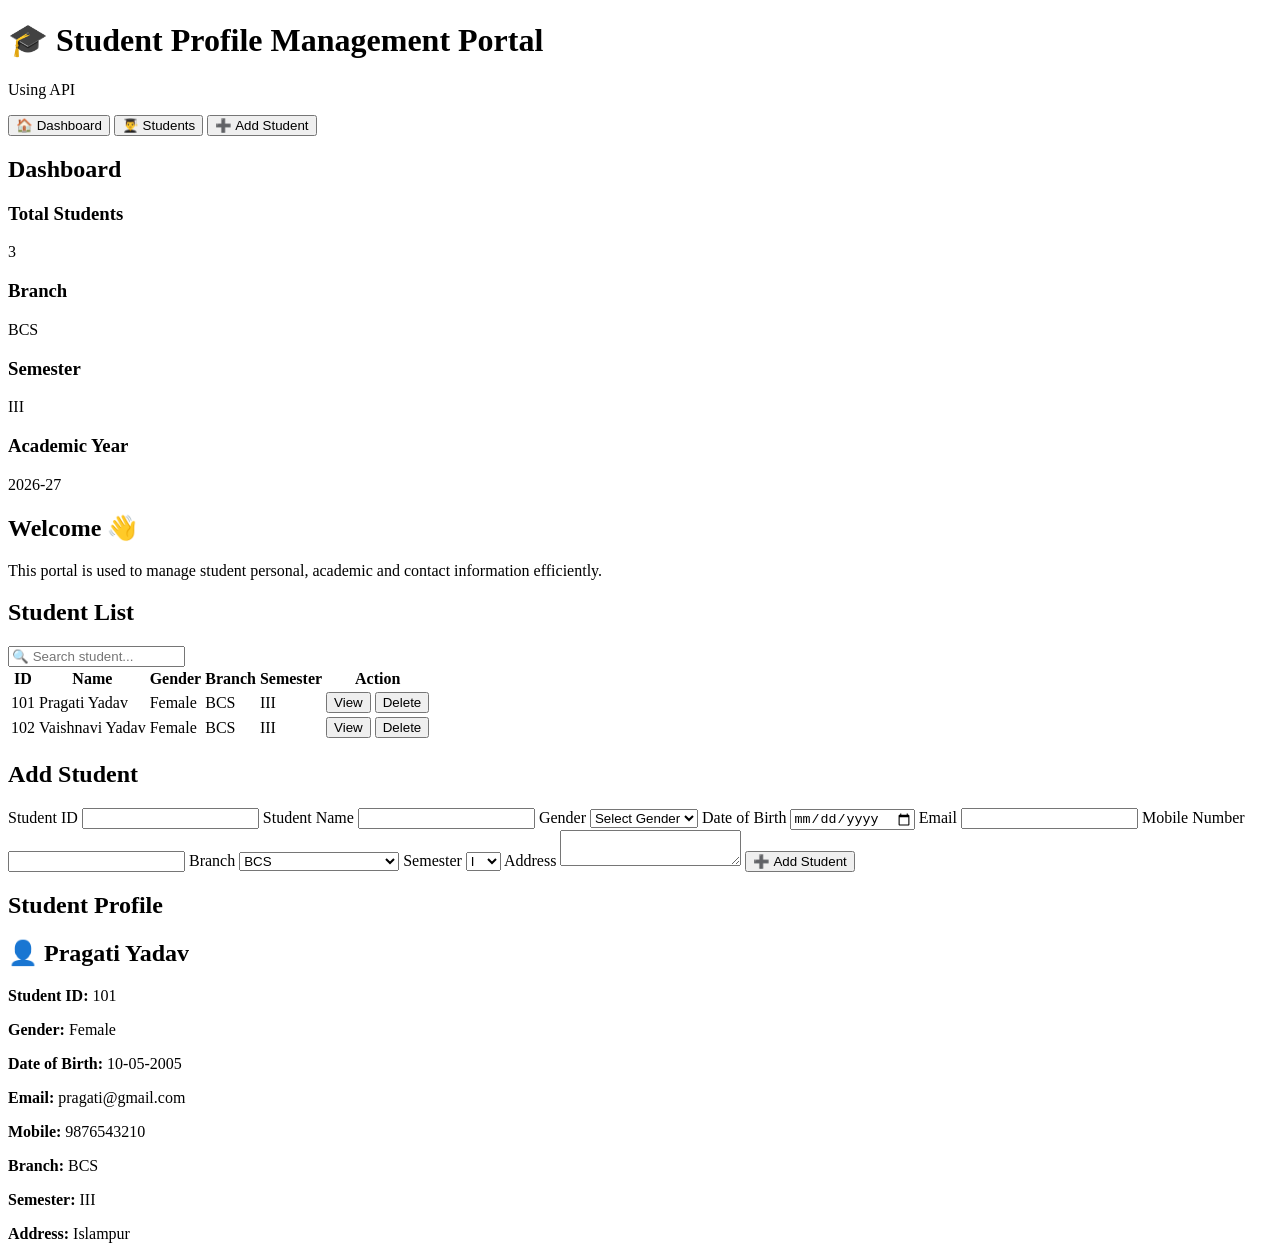
==== index.html @ aa1159f3 "Create index.html" ====
<!DOCTYPE html>
<html lang="en">
<head>
    <meta charset="UTF-8">
    <meta name="viewport" content="width=device-width, initial-scale=1.0">
    <title>Student Profile Management Portal</title>
    <link rel="stylesheet" href="style.css">
</head>
<body>

    <header>
        <h1>🎓 Student Profile Management Portal</h1>
        <p>Using API</p>
    </header>

    <nav>
        <button onclick="showSection('dashboard')">🏠 Dashboard</button>
        <button onclick="showSection('students')">👨‍🎓 Students</button>
        <button onclick="showSection('addStudent')">➕ Add Student</button>
    </nav>

    <!-- Dashboard -->
    <section id="dashboard" class="section">
        <h2>Dashboard</h2>
        <div class="cards">
            <div class="card">
                <h3>Total Students</h3>
                <p id="totalStudents">3</p>
            </div>
            <div class="card">
                <h3>Branch</h3>
                <p>BCS</p>
            </div>
            <div class="card">
                <h3>Semester</h3>
                <p>III</p>
            </div>
            <div class="card">
                <h3>Academic Year</h3>
                <p>2026-27</p>
            </div>
        </div>
        <div class="welcome">
            <h2>Welcome 👋</h2>
            <p>This portal is used to manage student personal, academic and contact information efficiently.</p>
        </div>
    </section>

    <!-- Students -->
    <section id="students" class="section hidden">
        <h2>Student List</h2>
        <input type="text" id="search" placeholder="🔍 Search student..." onkeyup="searchStudent()">
        <table>
            <thead>
                <tr>
                    <th>ID</th>
                    <th>Name</th>
                    <th>Gender</th>
                    <th>Branch</th>
                    <th>Semester</th>
                    <th>Action</th>
                </tr>
            </thead>
            <tbody id="studentTable">
                <tr>
                    <td>101</td>
                    <td>Pragati Yadav</td>
                    <td>Female</td>
                    <td>BCS</td>
                    <td>III</td>
                    <td>
                        <button class="view-btn" onclick="viewProfile()">View</button>
                        <button class="delete-btn" onclick="deleteStudent(this)">Delete</button>
                    </td>
                </tr>
                <tr>
                    <td>102</td>
                    <td>Vaishnavi Yadav</td>
                    <td>Female</td>
                    <td>BCS</td>
                    <td>III</td>
                    <td>
                        <button class="view-btn" onclick="viewProfile()">View</button>
                        <button class="delete-btn" onclick="deleteStudent(this)">Delete</button>
                    </td>
                </tr>
            </tbody>
        </table>
    </section>

    <!-- Add Student -->
    <section id="addStudent" class="section hidden">
        <h2>Add Student</h2>
        <form onsubmit="addStudent(event)">
            <label>Student ID</label>
            <input type="number" required>
            <label>Student Name</label>
            <input type="text" required>
            <label>Gender</label>
            <select required>
                <option value="">Select Gender</option>
                <option>Male</option>
                <option>Female</option>
            </select>
            <label>Date of Birth</label>
            <input type="date">
            <label>Email</label>
            <input type="email" required>
            <label>Mobile Number</label>
            <input type="tel" required>
            <label>Branch</label>
            <select>
                <option>BCS</option>
                <option>BCA</option>
                <option>BSc Computer Science</option>
            </select>
            <label>Semester</label>
            <select>
                <option>I</option>
                <option>II</option>
                <option>III</option>
                <option>IV</option>
                <option>V</option>
                <option>VI</option>
            </select>
            <label>Address</label>
            <textarea></textarea>
            <button class="add-btn" type="submit">➕ Add Student</button>
        </form>
    </section>

    <!-- Profile -->
    <section id="profile" class="section hidden">
        <h2>Student Profile</h2>
        <div class="profile-card">
            <h2>👤 Pragati Yadav</h2>
            <p><b>Student ID:</b> 101</p>
            <p><b>Gender:</b> Female</p>
            <p><b>Date of Birth:</b> 10-05-2005</p>
            <p><b>Email:</b> pragati@gmail.com</p>
            <p><b>Mobile:</b> 9876543210</p>
            <p><b>Branch:</b> BCS</p>
            <p><b>Semester:</b> III</p>
            <p><b>Address:</b> Islampur</p>
        </div>
    </section>

    <script src="script.js"></script>
</body>
          </html>
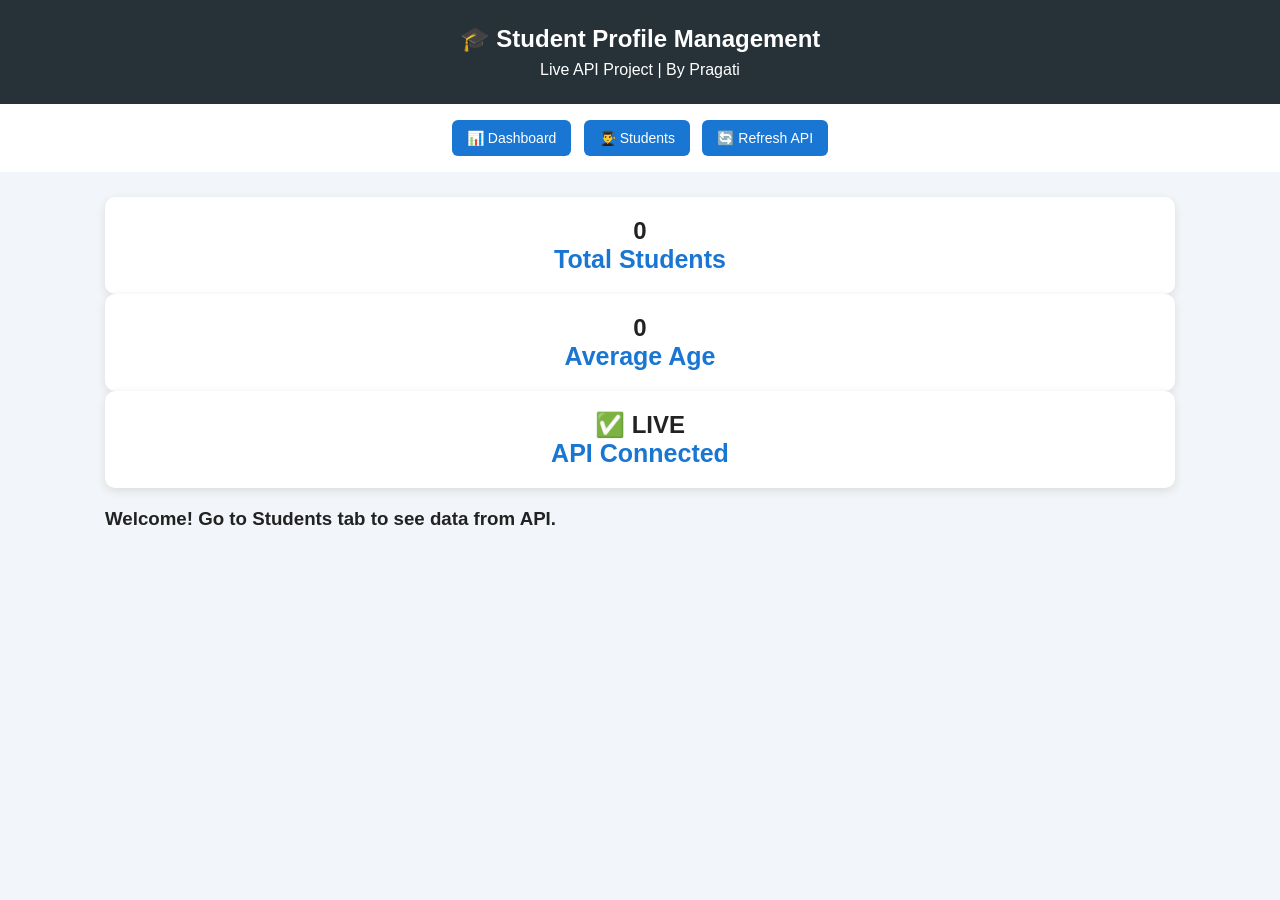
==== commit 5d6368dc: "Update index.html" ====
--- a/index.html
+++ b/index.html
@@ -1,150 +1,60 @@
 <!DOCTYPE html>
 <html lang="en">
 <head>
-    <meta charset="UTF-8">
-    <meta name="viewport" content="width=device-width, initial-scale=1.0">
-    <title>Student Profile Management Portal</title>
-    <link rel="stylesheet" href="style.css">
+<meta charset="UTF-8">
+<meta name="viewport" content="width=device-width, initial-scale=1.0">
+<title>Student Profile Management Portal</title>
+<link rel="stylesheet" href="style.css">
 </head>
 <body>
+<header>
+<h1>🎓 Student Profile Management</h1>
+<p>Live API Project | By Pragati</p>
+</header>
+<nav>
+<button onclick="showSection('dashboard')">📊 Dashboard</button>
+<button onclick="showSection('students')">👨‍🎓 Students</button>
+<button onclick="fetchStudents()">🔄 Refresh API</button>
+</nav>
 
-    <header>
-        <h1>🎓 Student Profile Management Portal</h1>
-        <p>Using API</p>
-    </header>
+<section id="dashboard" class="section">
+<div class="stats">
+<div class="card"><h2 id="totalCount">0</h2><p>Total Students</p></div>
+<div class="card"><h2 id="avgAge">0</h2><p>Average Age</p></div>
+<div class="card"><h2>✅ LIVE</h2><p>API Connected</p></div>
+</div>
+<h3 style="margin-top:20px">Welcome! Go to Students tab to see data from API.</h3>
+</section>
 
-    <nav>
-        <button onclick="showSection('dashboard')">🏠 Dashboard</button>
-        <button onclick="showSection('students')">👨‍🎓 Students</button>
-        <button onclick="showSection('addStudent')">➕ Add Student</button>
-    </nav>
+<section id="students" class="section hidden">
+<div class="toolbar">
+<input type="text" id="searchInput" placeholder="Search by name or email..." onkeyup="searchStudents()">
+<button onclick="openAddModal()" style="background:#263238;color:white;padding:8px 14px;border:none;border-radius:6px">+ Add Student</button>
+</div>
+<p id="loader">Loading students from API...</p>
+<table>
+<thead><tr><th>ID</th><th>Name</th><th>Email</th><th>Age</th><th>Dept</th><th>Actions</th></tr></thead>
+<tbody id="studentBody"></tbody>
+</table>
+</section>
 
-    <!-- Dashboard -->
-    <section id="dashboard" class="section">
-        <h2>Dashboard</h2>
-        <div class="cards">
-            <div class="card">
-                <h3>Total Students</h3>
-                <p id="totalStudents">3</p>
-            </div>
-            <div class="card">
-                <h3>Branch</h3>
-                <p>BCS</p>
-            </div>
-            <div class="card">
-                <h3>Semester</h3>
-                <p>III</p>
-            </div>
-            <div class="card">
-                <h3>Academic Year</h3>
-                <p>2026-27</p>
-            </div>
-        </div>
-        <div class="welcome">
-            <h2>Welcome 👋</h2>
-            <p>This portal is used to manage student personal, academic and contact information efficiently.</p>
-        </div>
-    </section>
+<section id="profile" class="section hidden">
+<button onclick="showSection('students')">← Back to Students</button>
+<div id="profileCard" style="margin-top:20px;background:white;padding:20px;border-radius:10px"></div>
+</section>
 
-    <!-- Students -->
-    <section id="students" class="section hidden">
-        <h2>Student List</h2>
-        <input type="text" id="search" placeholder="🔍 Search student..." onkeyup="searchStudent()">
-        <table>
-            <thead>
-                <tr>
-                    <th>ID</th>
-                    <th>Name</th>
-                    <th>Gender</th>
-                    <th>Branch</th>
-                    <th>Semester</th>
-                    <th>Action</th>
-                </tr>
-            </thead>
-            <tbody id="studentTable">
-                <tr>
-                    <td>101</td>
-                    <td>Pragati Yadav</td>
-                    <td>Female</td>
-                    <td>BCS</td>
-                    <td>III</td>
-                    <td>
-                        <button class="view-btn" onclick="viewProfile()">View</button>
-                        <button class="delete-btn" onclick="deleteStudent(this)">Delete</button>
-                    </td>
-                </tr>
-                <tr>
-                    <td>102</td>
-                    <td>Vaishnavi Yadav</td>
-                    <td>Female</td>
-                    <td>BCS</td>
-                    <td>III</td>
-                    <td>
-                        <button class="view-btn" onclick="viewProfile()">View</button>
-                        <button class="delete-btn" onclick="deleteStudent(this)">Delete</button>
-                    </td>
-                </tr>
-            </tbody>
-        </table>
-    </section>
+<div id="addModal" class="modal hidden">
+<div class="modal-content">
+<h3>Add New Student</h3>
+<input id="newName" placeholder="Full Name">
+<input id="newEmail" placeholder="Email">
+<input id="newAge" type="number" placeholder="Age">
+<input id="newCourse" placeholder="Course / Dept">
+<button onclick="addStudent()" style="background:#263238;color:white;padding:10px;border:none;border-radius:6px">Save Student</button>
+<button onclick="closeAddModal()" style="background:#eee;padding:10px;border:none;border-radius:6px">Cancel</button>
+</div>
+</div>
 
-    <!-- Add Student -->
-    <section id="addStudent" class="section hidden">
-        <h2>Add Student</h2>
-        <form onsubmit="addStudent(event)">
-            <label>Student ID</label>
-            <input type="number" required>
-            <label>Student Name</label>
-            <input type="text" required>
-            <label>Gender</label>
-            <select required>
-                <option value="">Select Gender</option>
-                <option>Male</option>
-                <option>Female</option>
-            </select>
-            <label>Date of Birth</label>
-            <input type="date">
-            <label>Email</label>
-            <input type="email" required>
-            <label>Mobile Number</label>
-            <input type="tel" required>
-            <label>Branch</label>
-            <select>
-                <option>BCS</option>
-                <option>BCA</option>
-                <option>BSc Computer Science</option>
-            </select>
-            <label>Semester</label>
-            <select>
-                <option>I</option>
-                <option>II</option>
-                <option>III</option>
-                <option>IV</option>
-                <option>V</option>
-                <option>VI</option>
-            </select>
-            <label>Address</label>
-            <textarea></textarea>
-            <button class="add-btn" type="submit">➕ Add Student</button>
-        </form>
-    </section>
-
-    <!-- Profile -->
-    <section id="profile" class="section hidden">
-        <h2>Student Profile</h2>
-        <div class="profile-card">
-            <h2>👤 Pragati Yadav</h2>
-            <p><b>Student ID:</b> 101</p>
-            <p><b>Gender:</b> Female</p>
-            <p><b>Date of Birth:</b> 10-05-2005</p>
-            <p><b>Email:</b> pragati@gmail.com</p>
-            <p><b>Mobile:</b> 9876543210</p>
-            <p><b>Branch:</b> BCS</p>
-            <p><b>Semester:</b> III</p>
-            <p><b>Address:</b> Islampur</p>
-        </div>
-    </section>
-
-    <script src="script.js"></script>
+<script src="script.js"></script>
 </body>
-          </html>
+</html>
--- a/style.css
+++ b/style.css
@@ -0,0 +1,150 @@
+* {
+    box-sizing: border-box;
+    margin: 0;
+    padding: 0;
+    font-family: Arial, sans-serif;
+}
+body {
+    background: #f2f5f9;
+    color: #222;
+}
+header {
+    background: #263238;
+    color: white;
+    text-align: center;
+    padding: 25px 15px;
+}
+header h1 {
+    font-size: 24px;
+}
+header p {
+    margin-top: 8px;
+}
+nav {
+    background: white;
+    padding: 12px;
+    text-align: center;
+}
+nav button {
+    background: #1976d2;
+    color: white;
+    border: none;
+    padding: 10px 15px;
+    margin: 4px;
+    border-radius: 6px;
+    font-size: 14px;
+    cursor: pointer;
+}
+.section {
+    padding: 25px 15px;
+    max-width: 1100px;
+    margin: auto;
+}
+.cards {
+    display: grid;
+    grid-template-columns: repeat(2, 1fr);
+    gap: 15px;
+    margin-top: 20px;
+}
+.card {
+    background: white;
+    padding: 20px;
+    text-align: center;
+    border-radius: 10px;
+    box-shadow: 0 3px 8px #ddd;
+}
+.card h3 {
+    margin-bottom: 10px;
+}
+.card p {
+    font-size: 25px;
+    font-weight: bold;
+    color: #1976d2;
+}
+.welcome {
+    background: white;
+    padding: 25px;
+    margin-top: 20px;
+    border-radius: 10px;
+    box-shadow: 0 3px 8px #ddd;
+}
+.hidden {
+    display: none;
+}
+#search {
+    width: 100%;
+    padding: 12px;
+    margin: 15px 0;
+    border: 1px solid #bbb;
+    border-radius: 6px;
+    font-size: 16px;
+}
+table {
+    width: 100%;
+    border-collapse: collapse;
+    background: white;
+    font-size: 13px;
+}
+th, td {
+    padding: 10px;
+    border: 1px solid #ddd;
+    text-align: center;
+}
+th {
+    background: #263238;
+    color: white;
+}
+.view-btn {
+    background: #1976d2;
+    color: white;
+    border: none;
+    padding: 6px 9px;
+    border-radius: 4px;
+    cursor: pointer;
+}
+.delete-btn {
+    background: #d32f2f;
+    color: white;
+    border: none;
+    padding: 6px 9px;
+    border-radius: 4px;
+    cursor: pointer;
+}
+form {
+    background: white;
+    padding: 20px;
+    border-radius: 10px;
+    box-shadow: 0 3px 8px #ddd;
+}
+label {
+    display: block;
+    margin-top: 12px;
+    margin-bottom: 5px;
+    font-weight: bold;
+}
+input, select, textarea {
+    width: 100%;
+    padding: 11px;
+    border: 1px solid #bbb;
+    border-radius: 5px;
+}
+textarea {
+    height: 70px;
+}
+.add-btn {
+    margin-top: 18px;
+    padding: 12px 20px;
+    background: #2e7d32;
+    color: white;
+    border: none;
+    border-radius: 6px;
+    font-size: 15px;
+    cursor: pointer;
+}
+.profile-card {
+    background: white;
+    padding: 25px;
+    border-radius: 10px;
+    box-shadow: 0 3px 8px #ddd;
+    line-height: 2;
+  }
